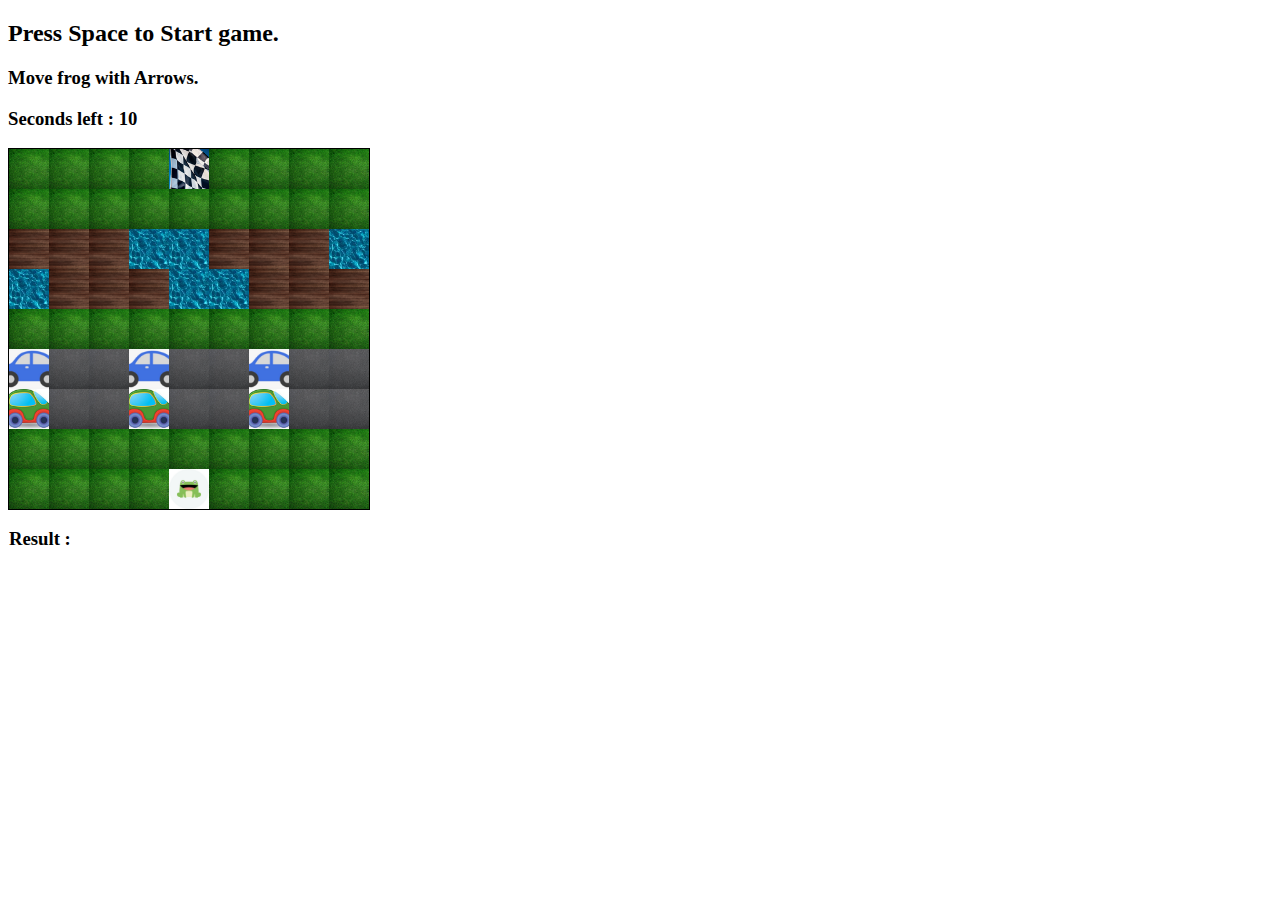
==== frogger/index.html @ 543057f3 "add frogger" ====
<!DOCTYPE html>
<html lang="en">
<head>
  <meta charset="UTF-8">
  <meta name="viewport" content="width=device-width, initial-scale=1.0">
  <link rel='stylesheet' href='styles.css'>
  <title>Frogger</title>
</head>
<body>

  <h2 id="start-pause">Press Space to Start game.</h2>
  <h3>Move frog with Arrows.</h3>
  <h3>Seconds left : <span id='time-left'>10</span></h3>

  <div class='grid'>
    <div class='grass'></div>
    <div class='grass'></div>
    <div class='grass'></div>
    <div class='grass'></div>
    <div class='goal-block'></div>
    <div class='grass'></div>
    <div class='grass'></div>
    <div class='grass'></div>
    <div class='grass'></div>
    <div class='grass'></div>
    <div class='grass'></div>
    <div class='grass'></div>
    <div class='grass'></div>
    <div class='grass'></div>
    <div class='grass'></div>
    <div class='grass'></div>
    <div class='grass'></div>
    <div class='grass'></div>
    <div class="log-left l1"></div>
    <div class="log-left l2"></div>
    <div class="log-left l3"></div>
    <div class="log-left l4"></div>
    <div class="log-left l5"></div>
    <div class="log-left l1"></div>
    <div class="log-left l2"></div>
    <div class="log-left l3"></div>
    <div class="log-left l4"></div>
    <div class="log-right l5"></div>
    <div class="log-right l1"></div>
    <div class="log-right l2"></div>
    <div class="log-right l3"></div>
    <div class="log-right l4"></div>
    <div class="log-right l5"></div>
    <div class="log-right l1"></div>
    <div class="log-right l2"></div>
    <div class="log-right l3"></div>
    <div class='grass'></div>
    <div class='grass'></div>
    <div class='grass'></div>
    <div class='grass'></div>
    <div class='grass'></div>
    <div class='grass'></div>
    <div class='grass'></div>
    <div class='grass'></div>
    <div class='grass'></div>
    <div class="car-left c1"></div>
    <div class="car-left c2"></div>
    <div class="car-left c3"></div>
    <div class="car-left c1"></div>
    <div class="car-left c2"></div>
    <div class="car-left c3"></div>
    <div class="car-left c1"></div>
    <div class="car-left c2"></div>
    <div class="car-left c3"></div>
    <div class="car-right c4"></div>
    <div class="car-right c2"></div>
    <div class="car-right c3"></div>
    <div class="car-right c4"></div>
    <div class="car-right c2"></div>
    <div class="car-right c3"></div>
    <div class="car-right c4"></div>
    <div class="car-right c2"></div>
    <div class="car-right c3"></div>
    <div class='grass'></div>
    <div class='grass'></div>
    <div class='grass'></div>
    <div class='grass'></div>
    <div class='grass'></div>
    <div class='grass'></div>
    <div class='grass'></div>
    <div class='grass'></div>
    <div class='grass'></div>
    <div class='grass'></div>
    <div class='grass'></div>
    <div class='grass'></div>
    <div class='grass'></div>
    <div class='starting-block frog'></div>
    <div class='grass'></div>
    <div class='grass'></div>
    <div class='grass'></div>
    <div class='grass'></div>

    <h3>Result : <span id='result'></span></h3>

  </div>
  <script src='app.js'></script>
</body>
</html>
---- frogger/styles.css ----
.grid {
  height: 360px;
  width: 360px;
  border: solid black 1px;
  display: flex;
  flex-wrap: wrap;
}

.grid div {
  height: 40px;
  width: 40px;
}

.goal-block {
 background-image: url('images/flagfinish.png');
 background-size: cover;
}

.starting-block {
  background-image: url('images/grass.png');
  background-size: cover;
}

/* !important allows to override any classes*/
/* you can also put this part of css at the bottom of the file so that it gets executed last*/
.frog {
  background-image: url('images/frog.png')!important;
  background-size: cover;
}

.l1, .l2, .l3 {
  background-image:url('images/wood.png');
  background-size: cover;
}

.l4, .l5 {
  background-image:url('images/water.png');
  background-size: cover;
}

.c1 {
  background-image:url('images/carleft.png');
  background-position: center;
  background-size: cover;
}

.c4 {
  background-image:url('images/carright.png');
  background-position: center;
  background-size: cover ;
}

.c2, .c3 {
  background-image:url('images/asphalt.png');
  background-size: cover;
}

.grass {
  background-image:url('images/grass.png');
  background-size: cover;
}
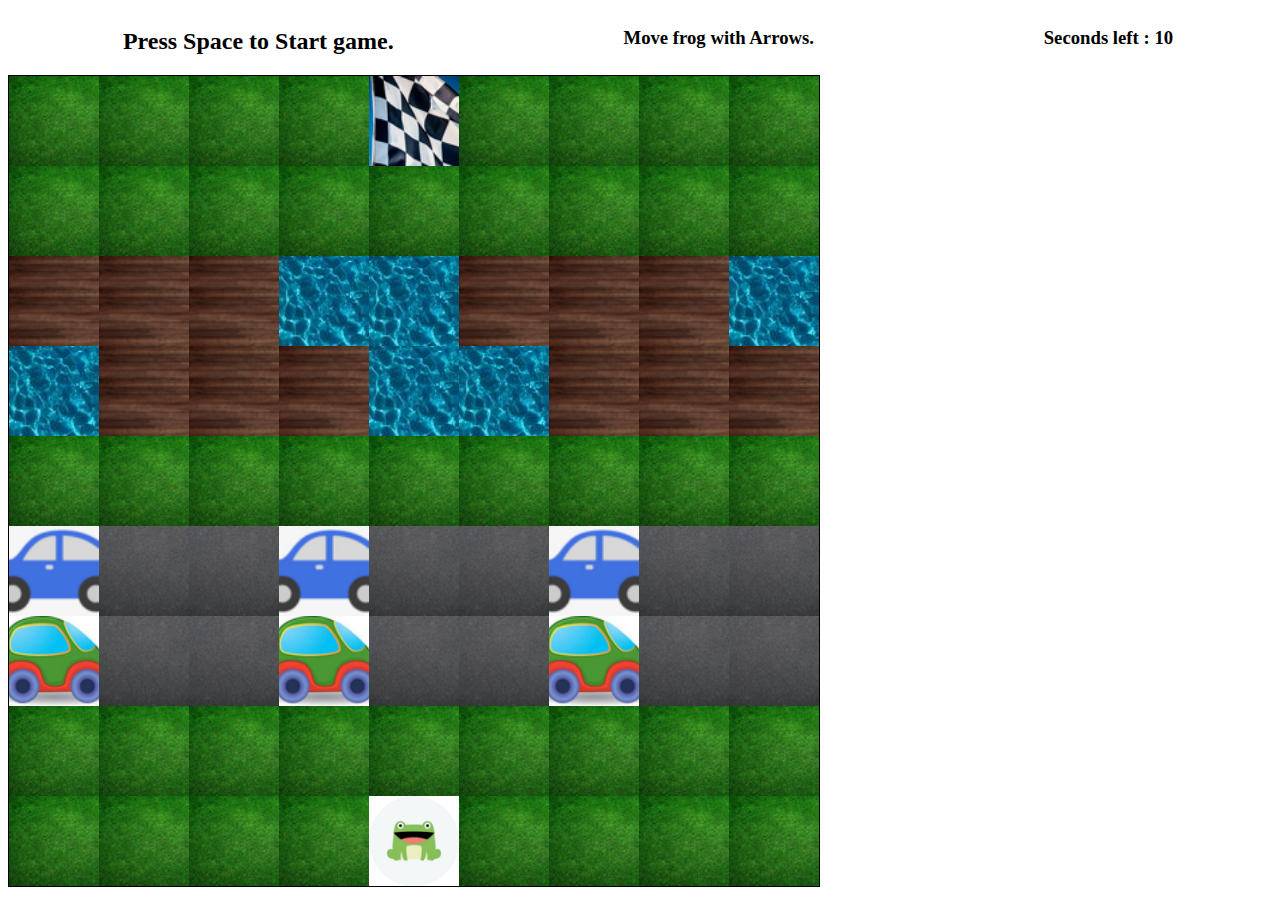
==== commit f13ab25b: "add a bit of responsiveness" ====
--- a/frogger/index.html
+++ b/frogger/index.html
@@ -7,11 +7,11 @@
   <title>Frogger</title>
 </head>
 <body>
-
+<div class ="container">
   <h2 id="start-pause">Press Space to Start game.</h2>
   <h3>Move frog with Arrows.</h3>
   <h3>Seconds left : <span id='time-left'>10</span></h3>
-
+</div>
   <div class='grid'>
     <div class='grass'></div>
     <div class='grass'></div>
@@ -94,9 +94,6 @@
     <div class='grass'></div>
     <div class='grass'></div>
     <div class='grass'></div>
-
-    <h3>Result : <span id='result'></span></h3>
-
   </div>
   <script src='app.js'></script>
 </body>
--- a/frogger/styles.css
+++ b/frogger/styles.css
@@ -1,14 +1,26 @@
+body {
+  width: 100vw;
+  height: 100vh;
+  overflow: hidden;
+}
+
+.container {
+  display: flex;
+  flex-wrap: wrap;
+  justify-content: space-around;
+}
+
 .grid {
-  height: 360px;
-  width: 360px;
+  height: 90vmin;
+  width: 90vmin;
   border: solid black 1px;
   display: flex;
   flex-wrap: wrap;
 }
 
 .grid div {
-  height: 40px;
-  width: 40px;
+  height: 10vmin;
+  width: 10vmin;
 }
 
 .goal-block {
@@ -25,6 +37,7 @@
 /* you can also put this part of css at the bottom of the file so that it gets executed last*/
 .frog {
   background-image: url('images/frog.png')!important;
+  background-position: center;
   background-size: cover;
 }
 
